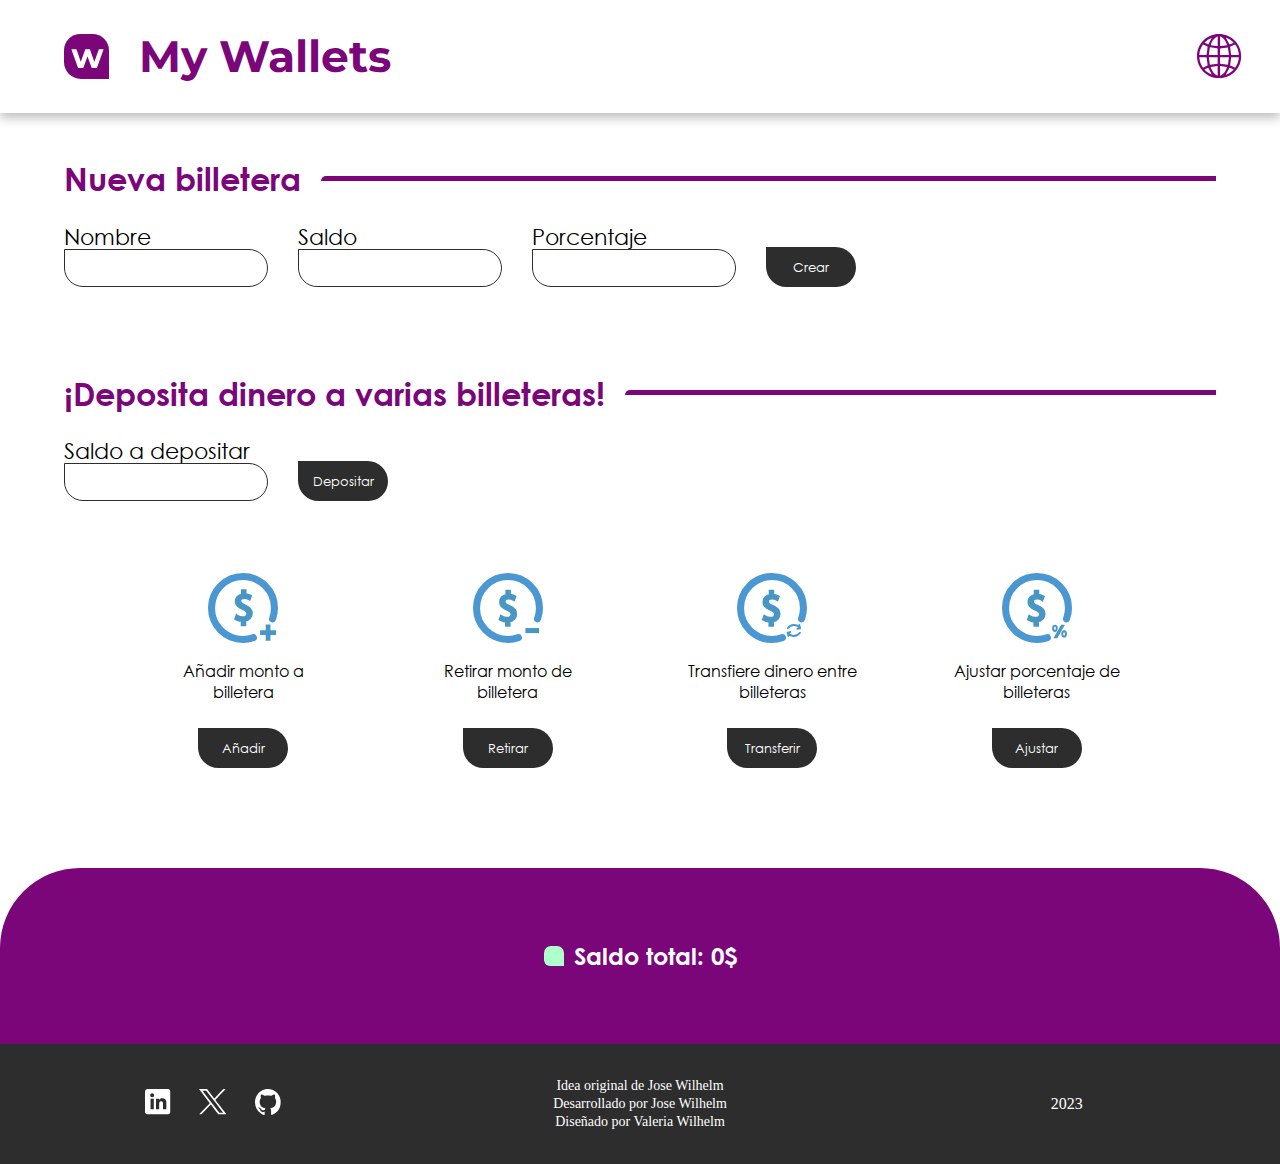
==== index_es.html @ 8b8e38c1 "added spanish support" ====
<!DOCTYPE html>
<html lang="es">
<head>
    <link href="https://fonts.googleapis.com/css2?family=Montserrat:wght@400;700&display=swap" rel="stylesheet">
    <link rel="stylesheet" href="styles.css">
    <link rel="icon" href="images/logo.svg">
    <title>My Wallets</title>
    <meta charset="UTF-8">
    <meta name="viewport" content="width=device-width, initial-scale=1.0">
</head>
<body>
    <!-- content -->
    <header>
        <div id="header-title-container">
            <img id="logo" src="images/logo.svg" alt="My wallets logo"/>
            <h1>My Wallets</h1>
        </div>
        <div id="header-icons-container">
            <a id="world-icon" href="index.html">
                <img src="images/world.svg" alt="Change language icon" />
            </a>
        </div>
    </header>

    <main>
        <!-- Create wallet -->
        <section class="form-section-wrapper">
            <div class="form-section-marker">
                <h2 class="section-marker-title">Nueva billetera</h2>
                <div class="color-line" id="line-1"></div>
            </div>
            <form class="form-section-form" id="create-wallet-form">
                <div class="input-wrapper">
                    <label for="wallet-name-input">Nombre</label>
                    <input type="text" id="wallet-name-input" />
                </div>
                <div class="input-wrapper">
                    <label for="wallet-balance-input">Saldo</label>
                    <input type="text" id="wallet-balance-input" />
                </div>
                <div class="input-wrapper">
                    <label for="wallet-percent-input">Porcentaje</label>
                    <input type="text" id="wallet-percent-input" />
                </div>
                <div class="input-wrapper">
                    <input type="submit" id="create-wallet-btn" value="Crear" />
                </div>
            </form>
        </section>

        <!-- Deposit money feature -->
        <section class="form-section-wrapper">
            <div class="form-section-marker">
                <h2 class="section-marker-title">¡Deposita dinero a varias billeteras!</h2>
                <div class="color-line" id="line-2"></div>
            </div>
            <form class="form-section-form" id="deposit-form">
                <div class="input-wrapper">
                    <label for="deposit-input">Saldo a depositar</label>
                    <input type="text" id="deposit-input" />
                </div>
                <div class="input-wrapper">
                    <input type="submit" id="deposit-btn" value="Depositar" />
                </div>
            </form>
        </section>

        <!-- User messages -->
        <p id="user-message"></p>

        <!-- wallet options buttons -->
        <section id="wallets-options-buttons-wrapper">
            <!-- Add money feature -->
            <div class="wallet-option-card" data-option="add">
                <img class="wallet-option-image" src="images/add.svg" alt="agregar dinero a una billetera imagen" />
                <p class="wallet-option-description">Añadir monto a billetera</p>
                <button class="btn wallet-option-btn" id="open-add-modal-btn">Añadir</button>
            </div>

            <!-- Deduct feature -->
            <div class="wallet-option-card" data-option="deduct">
                <img class="wallet-option-image" src="images/deduct.svg" alt="imagen de Retirar dinero de una billetera" />
                <p class="wallet-option-description">Retirar monto de billetera</p>
                <button class="btn wallet-option-btn" id="open-deduct-modal-btn">Retirar</button>
            </div>

            <!-- Transfer feature -->
            <div class="wallet-option-card" data-option="transfer">
                <img class="wallet-option-image" src="images/transfer.svg" alt="imagen de mover monto entre billeteras" />
                <p class="wallet-option-description">Transfiere dinero entre billeteras</p>
                <button class="btn wallet-option-btn" id="open-transfer-modal-btn">Transferir</button>
            </div>

            <!-- Set percents -->
            <div class="wallet-option-card" data-option="percents">
                <img class="wallet-option-image" src="images/percent.svg" alt="imagen de ajustar porcentaje de billeteras" />
                <p class="wallet-option-description">Ajustar porcentaje de billeteras</p>
                <button class="btn wallet-option-btn" id="open-set-percents-modal-btn">Ajustar</button>
            </div>
        </section>

        <!-- wallet cards & info -->
        <section id="wallets-info-section">
            <div id="wallets-wrapper">
                <div id="wallets"></div>
            </div>
            <div id="total-balance-wrapper">
                <div id="total-balance-icon"></div>
                <p id="total-balance-text">Saldo total: <span id="total-balance"></span>$</p>
            </div>
        </section>
    </main>

    <footer>
        <div id="social-media">
            <a class="social-media-link" target="_blank" href="https://www.linkedin.com/in/jose-wilhelm-19a5b9220/">
                <img class="social-media-image" src="images/linkedin.svg" alt="linkedin icon" />
            </a>
            <a class="social-media-link" target="_blank" href="https://twitter.com/joselws9">
                <img class="social-media-image" src="images/twitter.svg" alt="twitter (X) icon" />
            </a>
            <a class="social-media-link" target="_blank" href="https://github.com/joselws">
                <img class="social-media-image" src="images/github.svg" alt="github icon" />
            </a>
        </div>
        <div id="credits">
            <p class="credit-paragraph">Idea original de Jose Wilhelm</p>
            <p class="credit-paragraph">Desarrollado por Jose Wilhelm</p>
            <p class="credit-paragraph">Diseñado por Valeria Wilhelm</p>
        </div>
        <div id="year-container">
            <p id="year">2023</p>
        </div>
    </footer>

    <!-- modals -->

    <!-- Add to Wallet modal -->
    <dialog id="add-to-wallet-modal">
        <div class="wallet-option-modal">
            <div class="modal-title">
                <h3 class="modal-header">Añade monto a billetera</h3>
                <p id="close-add-modal-btn" class="close-modal-btn">&times;</p>
            </div>
            <form id="add-to-wallet-form" method="dialog">
                <div class="form-section-marker">
                    <label for="add-to-wallet-select">Selecciona tu billetera</label>
                    <select name="add-to-wallet-select" id="add-to-wallet-select" required></select>
                </div>
                <div class="form-section-marker">
                    <label for="add-to-wallet-amount-input">Monto a añadir</label>
                    <input type="text" id="add-to-wallet-amount-input" />
                </div>
                <div class="form-section-marker">
                    <input class="modal-btn" type="submit" id="add-to-wallet-form-submit-btn" value="Añadir" />
                </div>
            </form>
        </div>
    </dialog>

    <!-- Deduct modal -->
    <dialog id="deduct-from-wallet-modal">
        <div class="wallet-option-modal">
            <div class="modal-title">
                <h3 class="modal-header">Retirar monto de una billetera</h3>
                <p id="close-deduct-modal-btn" class="close-modal-btn">&times;</p>
            </div>
            <form id="deduct-from-wallet-form" method="dialog">
                <div class="form-section-marker">
                    <label for="deduct-from-wallet-select">Seleccione su billetera</label>
                    <select name="deduct-from-wallet-select" id="deduct-from-wallet-select" required></select>
                </div>
                <div class="form-section-marker">
                    <label for="deduct-from-wallet-amount-input">Monto a retirar</label>
                    <input type="text" id="deduct-from-wallet-amount-input" />
                </div>
                <div class="form-section-marker">
                    <input class="modal-btn" type="submit" id="deduct-from-wallet-form-submit-btn" value="Retirar" />
                </div>
            </form>
        </div>
    </dialog>

    <!-- Transfer modal -->
    <dialog id="transfer-wallet-modal">
        <div class="wallet-option-modal">
            <div class="modal-title">
                <h3 class="modal-header">Mueve dinero entre billeteras</h3>
                <p id="close-transfer-modal-btn" class="close-modal-btn">&times;</p>
            </div>
            <form id="transfer-wallet-form" method="dialog">
                <div class="form-section-marker">
                    <label for="transfer-wallet-source-select">Seleccione su billetera origen</label>
                    <select name="transfer-wallet-source-select" id="transfer-wallet-source-select" required></select>
                </div>
                <div class="form-section-marker">
                    <label for="transfer-wallet-destination-select">Seleccione su billetera destino</label>
                    <select name="transfer-wallet-destination-select" id="transfer-wallet-destination-select" required></select>
                </div>
                <div class="form-section-marker">
                    <label for="transfer-wallet-amount-input">Monto a mover</label>
                    <input type="text" id="transfer-wallet-amount-input" />
                </div>
                <div class="form-section-marker">
                    <input class="modal-btn" type="submit" id="transfer-wallet-form-submit-btn" value="Transferir" />
                </div>
            </form>
        </div>
    </dialog>
    
    <!-- Set percents modal -->
    <dialog id="set-percents-modal">
        <div class="wallet-option-modal">
            <div class="modal-title">
                <h3 class="modal-header">Ajustar porcentaje de billeteras</h3>
                <p id="close-set-percents-modal-btn" class="close-modal-btn">&times;</p>
            </div>
            <h4 id="total-percent-message">Porcentaje total <span id="total-percent-number"></span>%</h4>
            <form id="set-percents-form" method="dialog">
                <fieldset id="set-percents-fieldset"></fieldset>
            </form>
        </div>
    </dialog>

    <!-- Edit wallet modal-->
    <dialog id="edit-wallet-modal">
        <div class="wallet-option-modal">
            <div class="modal-title">
                <h3 class="modal-header">Editar billetera</h3>
                <p id="close-edit-modal-btn" class="close-modal-btn">&times;</p>
            </div>
            <form id="edit-wallet-form" method="dialog">
                <div class="form-section-marker">
                    <label for="wallet-name-edit-input">Nombre</label>
                    <input autofocus type="text" id="wallet-name-edit-input" />
                </div>
                <div class="form-section-marker">
                    <label for="wallet-balance-edit-input">Saldo</label>
                    <input type="text" id="wallet-balance-edit-input" />
                </div>
                <div class="form-section-marker">
                    <label for="wallet-percent-edit-input">Porcentaje</label>
                    <input type="text" id="wallet-percent-edit-input" />
                </div>
                <div class="form-section-marker">
                    <input class="modal-btn" type="submit" id="edit-wallet-btn" value="Editar" />
                </div>
            </form>
        </div>
    </dialog>

    <script src="index.js"></script>
</body>
</html>
---- styles.css ----
/* Configuration */
:root {
    --primary-color: #7A067A;
    --secondary-color: #2D2D2D;
    --background-color: #FFF;
    --total-balance-color: #AEFFCB;
}

@font-face {
    font-family: 'Century Gothic';
    src: url('./fonts/GOTHIC.TTF') format('truetype');
    font-weight: normal;
}
@font-face {
    font-family: 'Century Gothic';
    src: url('./fonts/GOTHICB0.TTF') format('truetype');
    font-weight: bold;
}

body {
    display: flex;
    flex-direction: column;
    margin: 0px;
}


/* header */

header {
    display: flex;
    flex-direction: row;
    box-shadow: 0px 5px 10px 0px rgba(0, 0, 0, 0.25);
    max-height: 120px;
    padding: 0px 3% 0px 5%;
}

#header-title-container {
    flex: 1;
    display: flex;
    align-items: center;
    width: 50%;
}

#logo {
    align-self: center;
    justify-self: center;
    height: 40%;
}

#header-icons-container {
    flex: 1;
    display: flex;
    flex-direction: row-reverse;
    width: 100%;
}

#world-icon {
    max-width: 100%;
    height: 40%;
    align-self: center;
}

h1 {
    text-align: center;
    color: var(--primary-color);
    margin-left: 5%;
    font-family: "Montserrat";
    font-weight: 700;
    font-size: 44px;
}

/*** Main content ***/

main {
    display: flex;
    flex-direction: column;
    font-family: "Century Gothic";
}

/* form text input */
[type="text"] {
    border: 1.6px solid var(--secondary-color);
    border-radius: 0px 31px 31px 31px;
    height: 34px;
    min-width: 180px;
    padding-left: 20px;
    font-family: "Century Gothic";
    font-size: 16px;
}

[type="submit"], .btn {
    border-radius: 0px 25px 24px 25px;
    background: var(--secondary-color);
    color: var(--background-color);
    font-family: "Century Gothic";
    padding: 5px 10px;
    cursor: pointer;
    font-weight: normal;
    height: 40px;
    border: none;
    width: 90px;
}

[type="submit"] {
    align-self: flex-end;
}

/* Create wallet */

.form-section-wrapper {
    display: flex;
    flex-direction: column;
    margin: 20px 5%;
}

.form-section-marker {
    display: flex;
    align-content: space-around;
    width: 100%;
}

.form-section-form {
    display: flex;
    flex-wrap: wrap;
    align-items: flex-end;
}

.input-wrapper {
    display: flex;
    flex-direction: column;
    margin: 0px 30px 20px 0px;
}

label {
    font-size: 22px;
}

.section-marker-title {
    white-space: nowrap;
    display: inline-block;
    font-weight: bold;
    color: var(--primary-color);
    font-size: 32px;
}

.color-line {
    border-radius: 7px 0px 0px 0px;
    background: var(--primary-color);
    height: 5px;
    align-self: center;
    flex: 1;
    margin-left: 20px;
}

/* Wallet option buttons */

#wallets-options-buttons-wrapper {
    display: flex;
    flex-wrap: wrap;
    justify-content: space-evenly;
    margin: 0px 5%;
}

.wallet-option-card {
    display: flex;
    flex-direction: column;
}

.wallet-option-image {
    height: 70px;
    width: auto;
}

.wallet-option-description {
    text-align: center;
    margin: 20px auto;
    width: 170px;
    height: 35px;
    display: flex;
    align-items: center;
    justify-content: center;
}

.btn {
    margin: auto;
    margin-top: 10px;
}

/* wallets */

#wallets-wrapper {
    position: relative;
    bottom: 50px;
}

#wallets-info-section {
    background-color: var(--primary-color);
    border-radius: 80px 80px 0px 0px;
    margin-top: 100px;
}

#wallets {
    display: flex;
    flex-wrap: wrap;
    align-items: center;
    justify-content: space-between;
    margin: 0px 5%;
}

.close-modal-btn:hover, .close-modal-btn:focus {
    cursor: pointer;
}

.wallet {
    padding: 10px;
    width: 150px;
    margin: 5px;
    display: flex;
    flex-direction: column;
    align-items: center;
    border-radius: 16px 16px 0px 16px;
    background: #FFF;
    box-shadow: 0px -7px 50px 0px rgba(0, 0, 0, 0.16);
}

.wallet-name, .wallet-balance, .wallet-percent {
    text-align: center;
}

.wallet-balance::after {
    content: "$";
}

.wallet-percent::after {
    content: "%";
}

.wallet-name {
    margin-bottom: 28px;
}

.wallet-balance {
    margin: 0px auto;
}

.wallet-percent {
    margin-top: 6px;
    margin-bottom: 15px;
}

.wallet-btn {
    border-radius: 11px;
    background: var(--secondary-color);
    border: none;
    color: var(--background-color);
    font-family: "Century Gothic";
    width: 60%;
    margin: 5px auto;
    cursor: pointer;
}

.wallet-delete-btn {
    margin-bottom: 14px;
}

#total-balance-wrapper {
    display: flex;
    flex-direction: row;
    align-content: center;
    justify-content: center;
    align-items: center;
    margin: 50px auto;
}

#total-balance-text {
    color: var(--background-color);
    text-align: center;
    font-weight: bold;
    font-size: 24px;
}

#total-balance-icon {
    display: block;
    width: 20px;
    height: 20px;
    background: var(--total-balance-color);
    border-radius: 7px 7px 0px 6px;
    margin-right: 10px;
}


/* footer */

footer {
    display: flex;
    flex-direction: row;
    background: var(--secondary-color);
    color: var(--background-color);
    min-height: 120px;
}

#social-media {
    flex: 1;
    display: flex;
    justify-content: center;
    align-items: center;
}

.social-media-link {
    margin: auto 14px;
}

.social-media-image {
    height: 26px;
    margin: auto;
}

#credits {
    flex: 1;
    display: flex;
    flex-direction: column;
    text-align: center;
    justify-content: center;
}

.credit-paragraph {
    margin: 1px auto;
    font-size: 14px;
    font-weight: normal;
}

#year-container {
    flex: 1;
    display: flex;
    justify-content: center;
    align-items: center;
}


/* Modals */

dialog::backdrop {
    background-color:rgba(0, 0, 0, 0.25);
}

dialog {
    border-radius: 0px 50px 50px 50px;
    border: none;
    box-shadow: 0px -7px 50px 0px rgba(0, 0, 0, 0.16);
    width: 50%;
    height: 50%;
}

dialog[open] {
    animation: modalAnimation 0.4s;
}

dialog:focus {
    outline: none;
}

@keyframes modalAnimation {
    from {
      opacity: 0;
    }
    to {
      opacity: 1;
    }
}

.wallet-option-modal {
    display: flex;
    flex-direction: column;
}

.modal-title {
    display: flex;
    justify-content: space-between;
    padding: 0px 30px;
}

.modal-header {
    font-family: "Century Gothic";
    color: var(--primary-color);
    font-weight: bold;
    font-size: 22px;
}

.close-modal-btn {
    font-size: 22px;
}

#set-percents-fieldset {
    border: none;
}

dialog label {
    font-size: 18px;
}

dialog form, dialog form fieldset {
    display: flex;
    flex-wrap: wrap;
    flex-direction: column;
    align-items: center;
    align-content: center;
    justify-content: center;
}

dialog div {
    display: flex;
    justify-content: center;
    align-content: center;
}

.modal-btn {
    align-self: center;
}

#total-percent-message {
    text-align: center;
    font-family: "Century Gothic";
}

/* Mobile view (responsive) */

@media (orientation: portrait) {

    h1 {
        font-size: 22px;
    }

    header {
        height: 60px;
    }

    .form-section-wrapper {
        margin-top: 0px;
    }

    .form-section-marker {
        flex-direction: column;
        text-align: center;
        margin-bottom: 20px;
    }
    
    .color-line {
        align-self: end;
        width: 70%;
        flex: 1 1 2.5px;
    }

    #line-2 {
        align-self: flex-start;
        border-radius: 0px 7px 0px 0px;
    }

    .form-section-form {
        flex-direction: column;
        align-items: center;
        align-content: center;
    }

    [type="submit"] {
        align-self: center;
    }

    .section-marker-title {
        font-size: 18px;
        margin-bottom: 5px;
    }

    .wallet {
        width: 100px;
    }

    label {
        font-size: 14px;
    }

    [type="text"] {
        font-family: "Century Gothic";
        font-size: 12px;
    }

    .wallet-option-card {
        width: 100px;
        height: 90px;
        box-shadow: 0px 0px 20px 1px rgba(0, 0, 0, 0.18);
        border-radius: 18px;
        padding-top: 10px;
        margin-bottom: 20px;
        cursor: pointer;
    }

    .wallet-option-description {
        font-size: 10px;
        display: inline;
        width: 90%;
        margin: 10px auto;
    }

    .wallet-option-image {
        height: 45px;
    }

    .wallet-option-btn {
        display: none;
        height: 100%;
        width: 100%;
    }

    dialog {
        width: 70%;
        height: 60%;
    }
}
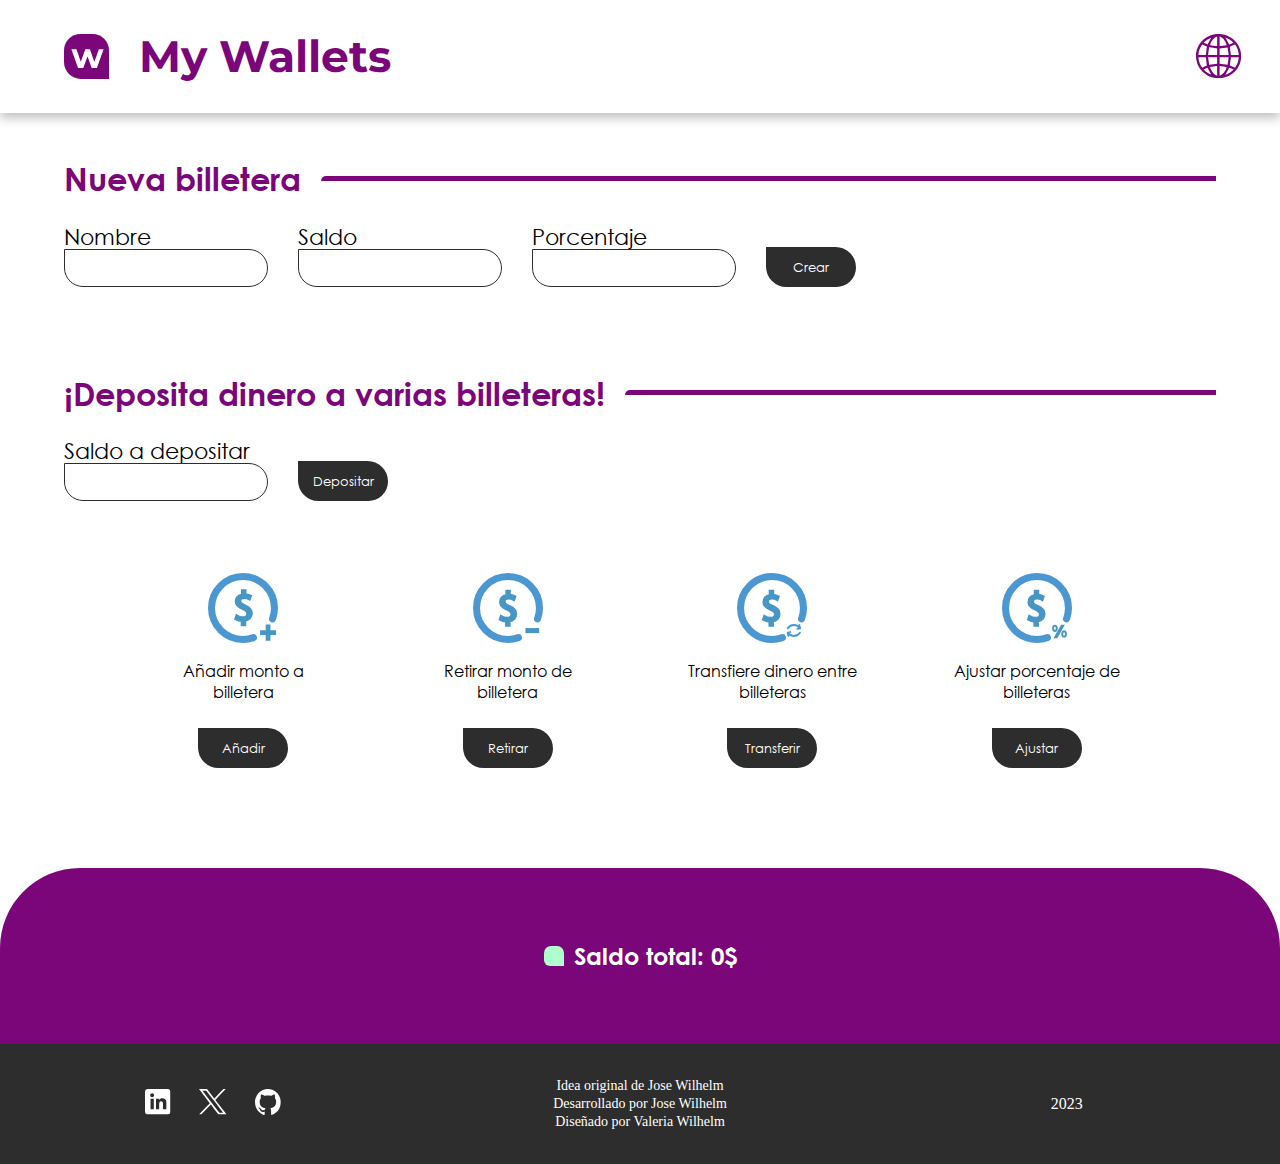
==== commit 1a9d4ded: "modal forms" ====
--- a/index_es.html
+++ b/index_es.html
@@ -142,7 +142,7 @@
                 <h3 class="modal-header">Añade monto a billetera</h3>
                 <p id="close-add-modal-btn" class="close-modal-btn">&times;</p>
             </div>
-            <form id="add-to-wallet-form" method="dialog">
+            <form id="add-to-wallet-form" method="dialog" class="modal-form">
                 <div class="form-section-marker">
                     <label for="add-to-wallet-select">Selecciona tu billetera</label>
                     <select name="add-to-wallet-select" id="add-to-wallet-select" required></select>
@@ -165,7 +165,7 @@
                 <h3 class="modal-header">Retirar monto de una billetera</h3>
                 <p id="close-deduct-modal-btn" class="close-modal-btn">&times;</p>
             </div>
-            <form id="deduct-from-wallet-form" method="dialog">
+            <form id="deduct-from-wallet-form" method="dialog" class="modal-form">
                 <div class="form-section-marker">
                     <label for="deduct-from-wallet-select">Seleccione su billetera</label>
                     <select name="deduct-from-wallet-select" id="deduct-from-wallet-select" required></select>
@@ -188,7 +188,7 @@
                 <h3 class="modal-header">Mueve dinero entre billeteras</h3>
                 <p id="close-transfer-modal-btn" class="close-modal-btn">&times;</p>
             </div>
-            <form id="transfer-wallet-form" method="dialog">
+            <form id="transfer-wallet-form" method="dialog" class="modal-form">
                 <div class="form-section-marker">
                     <label for="transfer-wallet-source-select">Seleccione su billetera origen</label>
                     <select name="transfer-wallet-source-select" id="transfer-wallet-source-select" required></select>
@@ -216,7 +216,7 @@
                 <p id="close-set-percents-modal-btn" class="close-modal-btn">&times;</p>
             </div>
             <h4 id="total-percent-message">Porcentaje total <span id="total-percent-number"></span>%</h4>
-            <form id="set-percents-form" method="dialog">
+            <form id="set-percents-form" method="dialog" class="modal-form">
                 <fieldset id="set-percents-fieldset"></fieldset>
             </form>
         </div>
@@ -229,7 +229,7 @@
                 <h3 class="modal-header">Editar billetera</h3>
                 <p id="close-edit-modal-btn" class="close-modal-btn">&times;</p>
             </div>
-            <form id="edit-wallet-form" method="dialog">
+            <form id="edit-wallet-form" method="dialog" class="modal-form">
                 <div class="form-section-marker">
                     <label for="wallet-name-edit-input">Nombre</label>
                     <input autofocus type="text" id="wallet-name-edit-input" />
--- a/styles.css
+++ b/styles.css
@@ -55,6 +55,8 @@
 }
 
 #world-icon {
+    display:flex;
+    align-content: center;
     max-width: 100%;
     height: 40%;
     align-self: center;
@@ -105,6 +107,10 @@
     align-self: flex-end;
 }
 
+#user-message {
+    text-align: center;
+}
+
 /* Create wallet */
 
 .form-section-wrapper {
@@ -203,7 +209,7 @@
     display: flex;
     flex-wrap: wrap;
     align-items: center;
-    justify-content: space-between;
+    justify-content: space-evenly;
     margin: 0px 5%;
 }
 
@@ -370,6 +376,8 @@
 
 .wallet-option-modal {
     display: flex;
+    height: 100%;
+    width: 100%;
     flex-direction: column;
 }
 
@@ -377,6 +385,15 @@
     display: flex;
     justify-content: space-between;
     padding: 0px 30px;
+    flex: 1
+}
+
+.modal-form {
+    flex: 6;
+    width: 100%;
+    height: 100%;
+    display: flex;
+    align-self: center;
 }
 
 .modal-header {
@@ -404,7 +421,7 @@
     flex-direction: column;
     align-items: center;
     align-content: center;
-    justify-content: center;
+    justify-content: space-evenly;
 }
 
 dialog div {
@@ -422,6 +439,11 @@
     font-family: "Century Gothic";
 }
 
+#set-percents-fieldset {
+    height: 100%;
+    width: 100%;
+}
+
 /* Mobile view (responsive) */
 
 @media (orientation: portrait) {
@@ -432,6 +454,11 @@
 
     header {
         height: 60px;
+    }
+
+    #world-icon {
+        height: 30px;
+        width: 30px;
     }
 
     .form-section-wrapper {
